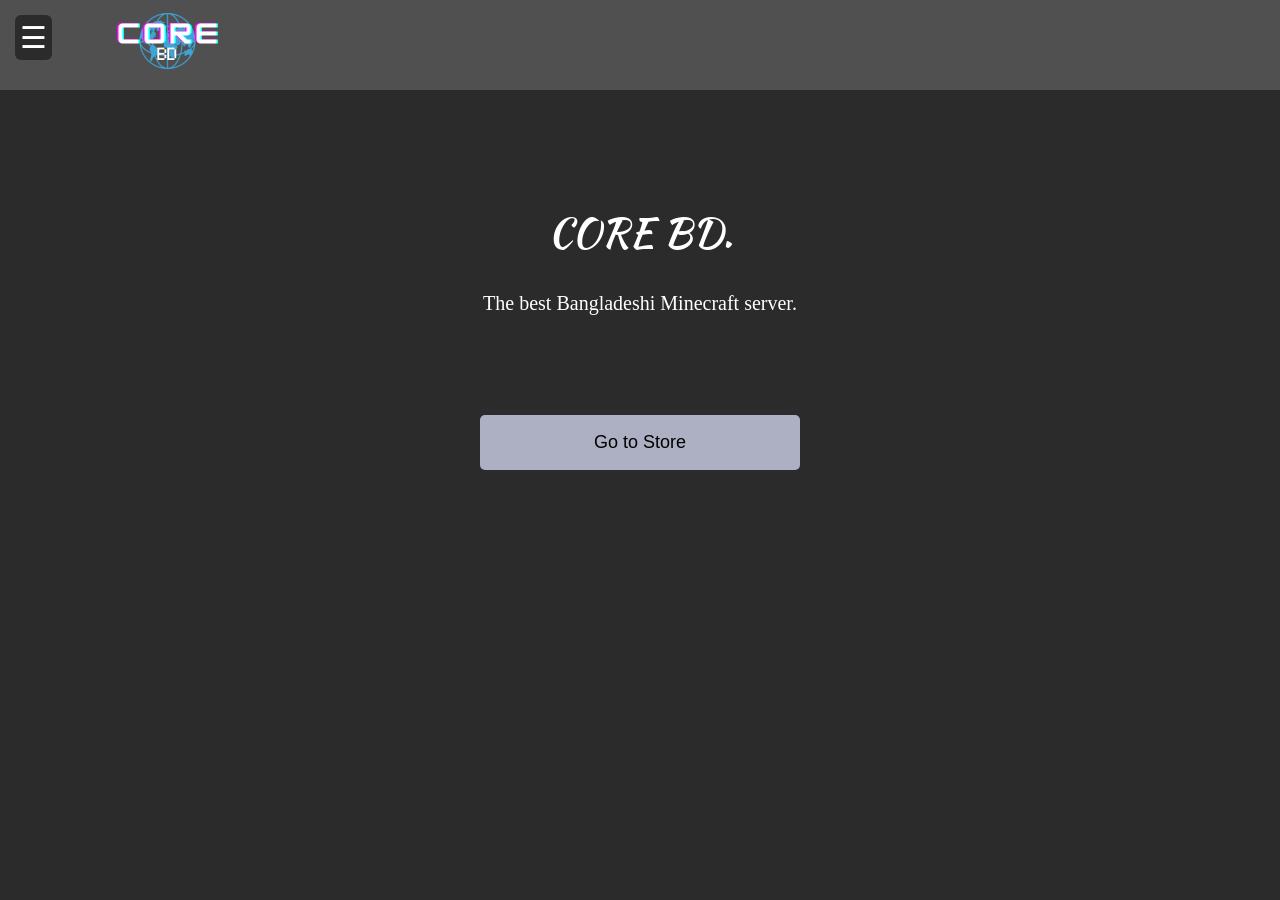
==== index.html @ 1321a86f "Add files via upload" ====
<!DOCTYPE html>
<html lang="en">
<head>
    <meta charset="UTF-8">
    <meta name="viewport" content="width=device-width, initial-scale=1.0">
    <title>Home</title>

    <link rel="stylesheet" href="index.css">
    <link rel="preconnect" href="https://fonts.googleapis.com">
    <link rel="preconnect" href="https://fonts.gstatic.com" crossorigin>
    <link href="https://fonts.googleapis.com/css2?family=Kaushan+Script&family=Playwrite+AU+VIC+Guides&display=swap" rel="stylesheet">
</head>
    
<body class="body">
    
    <video autoplay muted loop playsinline class="video">
        <source src="vecteezy_loop-of-smoke-fire-sparks-rising-up-particle_7525563.mp4" type="video/mp4">
    </video>

    <div class="video-overlay"></div>

        <div class="content">
            <nav class="nav">
    <div class="navdiv">

        <div class="logo"><a href="index.html"><img class="img" src="CORE (4).png" alt=""></a></div>

        <div class="hamburger" id="hamburger"><img src="account_circle_31dp_E3E3E3_FILL0_wght400_GRAD0_opsz24.svg" alt=""></div>
    </div>
    
</nav>

    <div class="sidebar-toggle" id="sidebarToggle">☰</div>

    <nav class="nav-list" id="sidebar">
    <li><a href="index.html" class="active">Home</a></li>
    <li><a href="store.html">Store</a></li>
    <li><a href="coins.html">Coins</a></li>
    <li><a href="contact.html">Contact</a></li>
    <li><a href="ip.html">Ip & Port</a></li>
</nav>

<div class="filers-div">
    <p class="tagline">CORE BD.</p>
</div>

<div class="div-s">
    <p class="s-details">The best Bangladeshi Minecraft server.</p>
</div>

<div class="button-div">
    <button class="fliers-but" onclick="page();">
        Go to Store
    </button>
</div>

    <div class="overlay" id="overlay"></div>
    <div class="loader" id="loader"></div>

    
<script>
    const video = document.querySelector('video');

    video.playbackRate = 1;
    const hamburger = document.getElementById("hamburger");
    const navLinks = document.getElementById("navLinks");

    hamburger.addEventListener("click", () => {
        navLinks.classList.toggle("open");
        sidebar.classList.toggle("close");
    });

  const toggle = document.getElementById("sidebarToggle");
  const sidebar = document.getElementById("sidebar");

  toggle.addEventListener("click", () => {
    sidebar.classList.toggle("open");
    navLinks.classList.toggle("close");
  });

  function page() {
    overlay.style.display = "block";
    loader.style.display = "block";

    setTimeout(() => {
        window.location.href = "store.html";
    }, 700);
  }

</script>

</body>
</html>
---- index.css ----
* {
            text-decoration: none;
            margin: 0px;
        }

        /* NAVBAR BASE */
        .nav {
            background-color: #505050;
            font-family: arial;
            height: 90px;
            display: flex;
            align-items: center;
            padding: 0 40px;
            position: fixed;
            top: 0;
            z-index: 1000;
            margin-top: 0px;
            width: 1470px;
            padding-left: 10px;

        }

        .img {
            transition: 0.3s;
        }

        .img:hover {
            border: 1px;
            border-style: solid;
            border-radius: 3px;
            margin-top: 6px;
        }

        /* FLEX CONTAINER */
        .navdiv {
            display: flex;
            align-items: center;
            justify-content: space-between;
            width: 100%;
        }

        /* LOGO */
        .logo a {
            font-size: 35px;
            font-weight: 600;
            color: white;
            margin-left: 70px;
        }

        /* NAV LINKS */
        .nav-links {
            list-style: none;
            display: flex;
            gap: 25px;
            z-index: 9999;
        }

        .nav-links li {
            display: inline-block;
            margin-left: 20px;
            text-align: center;
        }

        .nav-links li a {
            color: white;
            font-size: 18px;
            font-weight: bold;
        }

        /* HAMBURGER (MOBILE ONLY) */
        .hamburger {
            display: none;
            font-size: 32px;
            color: #2b2b2b;
            cursor: pointer;
            background-color: #2b2b2b;
            border-radius: 2px;
            padding: 5px;
            padding-left: 10px;
            padding-right: 10px;
            transition: 0.2s ease;
            margin-right: 20px;
        }

        .yes-div {
            display: flex;
            justify-content: center;
            align-items: center;
        }

        .p-final {
            font-family: bold;
            color: white;
            font-size: 23px;
        }

        .hamburger:hover {
            background-color: black;
        }

        .hamburger:active {
            padding-bottom: 2px;
        }

        /* RESPONSIVE */
        @media (max-width: 768px) {
            /* Nav links hidden */
            .nav-links {
                display: none;
                flex-direction: column;
                position: absolute;
                right: 20px;
                top: 80px;
                background: #505050;
                padding: 20px;
                border-radius: 8px;
                width: 150px;
                z-index: 9999;
                transition: 0.3s ease;
            }

            /* Show when toggled */
            .nav-links.open {
                display: flex;
            }

            /* Show hamburger */
            .hamburger {
                display: block;
                margin-top: 0px;
                margin-right: 0px;
                border-radius: 5px;
            }

            .logo a {
                margin-right: 20px;
            }

            .p-account {
                color: white;
                font-weight: 800;
                font-size: 10px;
                display: block;
            }
        }

          .nav-list {
            background-color: #505050;
            width: 160px;
            height: 100vh;
            position: fixed;
            z-index: 9999;
            left: 0;
            top: 0;
            transition: 0.3s ease;
            margin-top: 80px;
            text-align: left;
            }

            /* LINKS */
            .nav-list li {
            list-style: none;
            margin-top: 15px;
            text-align: left;
            }

            .nav-list li a {
            display: block;
            padding: 15px 10px;
            color: #ffffff;
            font-family: arial;
            font-weight: 800;
            transition: 0.1s;
            text-align: left;
            }

            .nav-list li a:hover {
            background-color: rgb(134, 124, 124);
            padding-left: 10px;
            }

            .nav-list li a.active {
            color: #2b2b2b;
            background-color: #a2a2a2dd;
            }

            /* HAMBURGER */
        .sidebar-toggle {
            display: none;
            font-size: 30px;
            color: white;
            background: #2b2b2b;
            padding: 10px 15px;
            cursor: pointer;
            position: fixed;
            top: 15px;
            left: 15px;
            z-index: 2000;
            border-radius: 6px;
            padding: 5px;
            text-align: left;
            }

            .sidebar-toggle:hover {
                background-color: #202020;
            }

            /* MOBILE */
            @media (max-width: 7680px) {
            .nav-list {
                transform: translateX(-100%);
            }

            .nav-list.open {
                transform: translateX(0);
            }

            .sidebar-toggle {
                display: block;
            }
            }

        .btn {
            background-color: #2b2b2b;
            border-color: white;
            color: white;
            font-weight: 800;
            padding: 7px;
            border-radius: 12px;
            width: 120px;
            height: 40px;
            transition: 0.2s ease-in-out;
            cursor: pointer;
            display: block;
            border-style: solid;
            border: 2px;
        }

        .btn:active {
            padding-bottom: 2px;
        }

        .btn:hover {
            background-color: rgb(138, 138, 138);
        }

        .footer {
                padding: 10px;
                background-color: #505050;
                display: flex;
                align-items: center;
                justify-content: center;
                margin: 0 auto;
                margin-top: 612px;
        }

        .div-f {
            display: flex;
            justify-content: center;
            align-items: center;
        }

        .f-p {
            font-size: 15px;
            font-family: arial;
            font-weight: 450;
            color: rgb(255, 255, 255);
        }

        .div-sign {
            display: flex;
            align-items: center;
            height: 100vh;
        }

        .btn-options {
            display: block;
            line-height: 50px;
            margin-top: 50px;
            width: 420px;
            font-family: arial;
            background-color: #ffffff;
            border: none;
            border-radius: 5px;
            transition: 0.2s ease-in;
            cursor: pointer;
            font-size: 15px;
        }

        .btn-options:hover {
            background-color: rgb(187, 186, 186);
        }

        .div-input {
            display: flex;
            align-items: center;
            justify-content: center;
        }

        .div-2 {
            display: flex;
            align-items: center;
            justify-content: center;
        }

        .div-button {
            display: flex;
            align-items: center;
            justify-content: center;
        }

        .div-1st {
            display: flex;
            align-items: center;
            justify-content: center;
        }

        .div-2nd {
            display: flex;
            align-items: center;
            justify-content: center;
        }

        .div-3rd {
            display: flex;
            align-items: center;
            justify-content: center;
        }

        .sign {
            background-color: #505050;
            padding: 20px;
            width: 460px;
            margin-top: 150px;
            border: none;
            color: white;
            border-radius: 5px;
            cursor: pointer;
            font-size: 15px;
            transition: 0.2s ease;
        }

        .p-div {
            display: flex;
            justify-content: center;
            align-items: center;
            margin-top: 20px;
        }

        .sign:hover {
            background-color: #797676;
        }

        .msg {
            margin-top: 20px;
        }

        .input-1 {
            padding: 20px;
            width: 420px;
            margin-top: 50px;
        }

        .input-2 {
            padding: 20px;
            width: 420px;
            margin-top: 100px;
        }

        .filers-div {
            display: flex;
            justify-content: center;
            align-items: center;
            text-align: center;
        }

        .tagline {
            font-family: "Kaushan Script", cursive;
            font-weight: 400;
            font-style: normal;
            color: white;
            margin-top: 50px;
            width: 700px;
            font-size: 40px;
        }

        .fliers-but {
            padding: 10px;
            background-color: rgb(172, 176, 194);
            font-family: arial;
            font-size: 18px;
            color: rgb(0, 0, 0);
            width: 320px;
            border: none;
            margin-top: 100px;
            border-radius: 5px;
            height: 55px;
            transition: 0.2s ease;
            cursor: pointer;
        }

        .fliers-but:hover {
            background-color: rgb(108, 112, 126);
        }

        .button-div {
            display: flex;
            align-items: center;
            justify-content: center;
        }

        .s-details {
            display: flex;
            align-items: center;
            justify-content: center;
            text-align: center;
            margin-top: 30px;
            font-family: bold;
            font-size: 20px;
            color: white;
            width: 700px;
        }

        .input-log {
            padding: 20px;
            width: 420px;
            margin-top: 50px;
        }

        .input-pass-log {
            padding: 20px;
            width: 420px;
            margin-top: 100px;
        }

        .button-log {
            background-color: #505050;
            padding: 20px;
            width: 460px;
            margin-top: 150px;
            border: none;
            color: white;
            border-radius: 5px;
            cursor: pointer;
            font-size: 15px;
            transition: 0.2s ease;
        }

        .button-log:hover {
            background-color: #797676;
        }

        .div-log {
            display: flex;
            justify-content: center;
            align-items: center;
        }

        .div-pass-log {
            display: flex;
            justify-content: center;
            align-items: center;
        }

        .div-log-button {
            display: flex;
            justify-content: center;
            align-items: center;
        }

        .id-div {
            display: flex;
            justify-content: center;
            align-items: center;
        }

        .div-s {
            display: flex;
            align-items: center;
            justify-content: center;
            text-align: center;
        }

        .msgl {
            margin-top: 20px;
            font-family: arial;
        }

        #overlay {
        position: fixed;
        inset: 0;
        background: rgba(78, 73, 73, 0.6); /* darkness level */
        display: none;
        z-index: 9998;
        }

        

    .loader {
    width: 40px;
    aspect-ratio: 1;
    position: fixed;              /* changed */
    top: 50%;                     /* center vertically */
    left: 50%;                    /* center horizontally */
    transform: translate(-50%, -50%);
    display: none;                /* hidden by default */
    z-index: 9999;

    }
    .loader:before {
    content: '';
    position: absolute;
    inset: 0;
    border-radius: 50%;
    --c:#0000, #ffffff 1deg 120deg,#0000 121deg;
    background:
        conic-gradient(from 0deg,  var(--c)) top right,
        conic-gradient(from 120deg,var(--c)) bottom,
        conic-gradient(from 240deg,var(--c)) top left;
    background-size: 40px 40px;
    background-repeat: no-repeat;
    animation: l25 2s infinite cubic-bezier(0.3,1,0,1);
    }
    @keyframes l25 {
    33%  {inset:-8px;transform: rotate(0deg)}
    66%  {inset:-8px;transform: rotate(180deg)}
    100% {inset:0   ;transform: rotate(180deg)}
    }

        body {
            background-color: #2b2b2b;
            font-family: Arial, sans-serif;
            color: #ffffff;
            margin: 0;

        }

        .leader {
    display: flex;
    justify-content: center; /* Centers the cards horizontally */
    gap: 20px;
    flex-wrap: wrap;        /* Essential to allow line-breaking */
    width: 100%;
    max-width: 1300px;      /* Prevents them from spreading too far apart */
    margin: 0 auto;
}

/* Ensure all 4 wrappers have the exact same starting width */
.independent, .indepe, .indep, .inde {
    width: 400px; 
}

/* THE MAGIC TRICK: The invisible line breaker */
.break {
    flex-basis: 100%;
    height: 0;
}

/* Optional styling to make the 4th card perfectly centered underneath */
.inde {
    margin-top: 20px; /* Adds space between the top row and bottom card */
}

/* Keep your card designs standard */
.in-div, .in-div1, .in-div2, .in-div3 {
    display: flex;
    flex-direction: column;
    align-items: center;
    min-height: 400px;
    background-color: #505050;
    margin-top: 110px;
    border-radius: 8px;
    padding-bottom: 0px;
    transition: 0.4s;
    /* Your background-colors, padding, borders, animations go here */
}

    .in-div3 {
        margin-top: 1px;
        margin-bottom: 35px;
    }

    .in-div:hover, .in-div1:hover, .in-div2:hover, .in-div3:hover {
        box-shadow: 0 0 5px #c0c0c0, 
                0 0 10px #c0c0c0, 
                0 0 15px #c0c0c0;;
    }

    .in-div p, .in-div1 p, .in-div2 p, .in-div3 p {
        line-height: 50px;
        font-family: arial;
        color: white;
    }

    .in-div, .in-div1, .in-div2 {
        padding-bottom: 72px;
    }

    .in-div, .in-div1 {
        padding-bottom: 222px;
    }

    .in-div {
        padding-bottom: 321px;
    }

    
/* Keep your card designs standard */
.in-div0, .in-div4, .in-div5, .in-div6 {
    display: flex;
    flex-direction: column;
    align-items: center;
    min-height: 400px;
    background-color: #505050;
    margin-top: 110px;
    border-radius: 8px;
    padding-bottom: 0px;
    transition: 0.4s;
    /* Your background-colors, padding, borders, animations go here */
}

    .in-div6 {
        margin-top: 20px;
        margin-bottom: 50px;
    }

    .in-div6 {
        box-shadow: 
                0 0 5px #c0c0c0, 
                0 0 10px #c0c0c0, 
                0 0 15px #c0c0c0;
    }

    .in-div0:hover, .in-div4:hover, .in-div5:hover, .in-div6:hover {
        box-shadow: 
                0 0 5px #c0c0c0, 
                0 0 10px #c0c0c0, 
                0 0 15px #c0c0c0;
    }

    .in-div0 p, .in-div4 p, .in-div5 p, .in-div6 p {
        line-height: 50px;
        font-family: arial;
        color: white;
    }


        .rank {
            font-size: 26px;
            font-weight: 900;
            text-transform: uppercase;
            letter-spacing: 1px;
            font-family: "Kaushan Script";
            color: white;

        }

        .og {
            font-weight: bold;
            color: rgba(255, 255, 255, 0.6);
            text-decoration: line-through;
            font-size: 18px;
            color: white;
        }

        .dis {
            font-size: 45px;
            font-weight: bold;
            color: #fff;
            margin: 5px 0;
            text-shadow: 
                0 0 5px #ff0000, 
                0 0 10px #ff0000, 
                0 0 20px #ff0000;
        }

        .in-div3 {
            box-shadow:                 
                0 0 5px #c0c0c0, 
                0 0 10px #c0c0c0, 
                0 0 15px #c0c0c0;
        }

.in-div {
    animation: slideLeft 1s ease-out forwards;
}

.in-div1 {
    animation: slideRight 1s ease-out forwards;
}

.in-div2 {
    animation: slideDown 1s ease-out forwards; /* Fixed name to match below */
}

.in-div3 {
    animation: slideUp 1s ease-out forwards; /* Fixed name to match below */
}

/*00000000000000000000000000000000000000000000000000000000000000000000*/

.in-div0 {
    animation: slideLeft 1s ease-out forwards;
}

.in-div4 {
    animation: slideRight 1s ease-out forwards;
}

.in-div5 {
    animation: slideDown 1s ease-out forwards; /* Fixed name to match below */
}

.in-div6 {
    animation: slideUp 1s ease-out forwards; /* Fixed name to match below */
}

/* --- Corrected Keyframes --- */
@keyframes slideLeft {
    0% { opacity: 0; transform: translateX(-100px); }
    100% { opacity: 1; transform: translateX(0); }
}

@keyframes slideDown {
    0% { opacity: 0; transform: translateX(100px); }
    100% { opacity: 1; transform: translateX(0); }
}

@keyframes slideRight {
    0% { opacity: 0; transform: translateY(-100px); }
    100% { opacity: 1; transform: translateY(0); } /* Fixed from translateX */
}

@keyframes slideUp { /* Fixed name mismatch and typo */
    0% { opacity: 0; transform: translateY(100px); }
    100% { opacity: 1; transform: translateY(0); } /* Fixed from translateX */
        }

                .a-href {
            text-decoration: underline;
        }

        .div-help {
            display: flex;
            justify-content: center;
            align-items: center;
            
        }

        .freedom-div {
            display: flex;
            justify-content: center;
            align-items: center;
        }

        .free-div {
            background-color: #505050;
            box-shadow: #202020;
            width: 500px;
            height: 50px;
            border-radius: 8px;
            display: flex;
            text-align: center;
            justify-content: center;
            align-items: center;
        }

        .div-help1 {
            display: flex;
            justify-content: center;
            align-items: center;
        }

        .main-text {
            font-family: arial;
            font-size: 23px;
            font-weight: 550;
            text-decoration: underline;
            text-align: center;
            margin-top: 100px;
        }

        .main-text1 {
            font-family: arial;
            font-size: 23px;
            font-weight: 550;
            text-decoration: underline;
            margin-top: 100px;
            text-align: center;
        }

        .summary {
            display: flex;
            align-items: center;
            justify-content: center;
            margin-bottom: 50px;
        }

        .sum-text {
            font-family: arial;
            font-size: 23px;
            font-weight: 550;
            width: 50%;
            margin-top: 25px;
            text-align: center;
        }

        .button-coins {
            padding: 10px;
            width: 420px;
            font-family: arial;
            font-size: 18px;
            color: #2b2b2b;
            margin-top:  50px;
            height: 50px;
            border-radius: 8px;
            border: none;
            transition: 0.4s;
            margin-bottom: 50px;
            background-color: white;
        }

        .button-coins1 {
            padding: 10px;
            width: 50px;
            font-family: arial;
            font-size: 18px;
            color: #2b2b2b;
            margin-top:  50px;
            height: 50px;
            border-radius: 8px;
            border: none;
            transition: 0.4s;
            margin-bottom: 50px;
            background-color: #505050;
            align-items: center;
            display: flex;
            justify-content: center;
        }

        .button-coins1:hover, .button-coins:hover {
            opacity: 0.6;
            cursor: pointer;
        }

        .ending-files {
            background-color: #505050;
        }

        /* Hide the perks by default and set up the smooth transition */
.perks-dropdown {
    max-height: 0;
    overflow: hidden;
    transition: max-height 0.4s ease-out, opacity 0.3s ease;
    opacity: 0;
    width: 100%;
    text-align: center;
    margin-top: 0;
}

/* When the card gets the "active" class, smoothly expand it */
.in-div.active .perks-dropdown {
    max-height: 200px; /* Adjust this number based on how long your longest perk list is */
    opacity: 1;
    margin-top: 15px;
    margin-bottom: 15px;
}

/* Style your button nicely */
.toggle-perks-btn {
    background: #ff0000;
    color: white;
    border: none;
    padding: 8px 16px;
    border-radius: 6px;
    cursor: pointer;
    font-weight: bold;
    margin-top: auto; /* Pushes the button to the absolute bottom of the card */
    transition: 0.2s;
}

.toggle-perks-btn:hover {
    background: #cc0000;
}

.leader-final {
    display: flex;
    align-items: center;
    justify-content: center;
}

.instruc {
    background-color: #5865F2;
    line-height: 50px;
    margin-top: 50px;
    padding: 15px;
    border-radius: 15px;
    height: 430px;
}

.discord {
    padding: 10px;
    width: 120px;
    background-color: cyan;
    border: none;
    border-radius: 8px;
    transition: 0.4s;
}

.discord:hover {
        box-shadow: 0 0 5px #00FFFF, 
                0 0 10px #00FFFF, 
                0 0 15px #00FFFF;
}

 .cancel {
    padding: 10px;
    width: 120px;
    background-color: cyan;
    border: none;
    border-radius: 8px;
    opacity: 0.5;
    transition: 0.4s;
 }

 .cancel:hover {
    opacity: 0.7;
 }
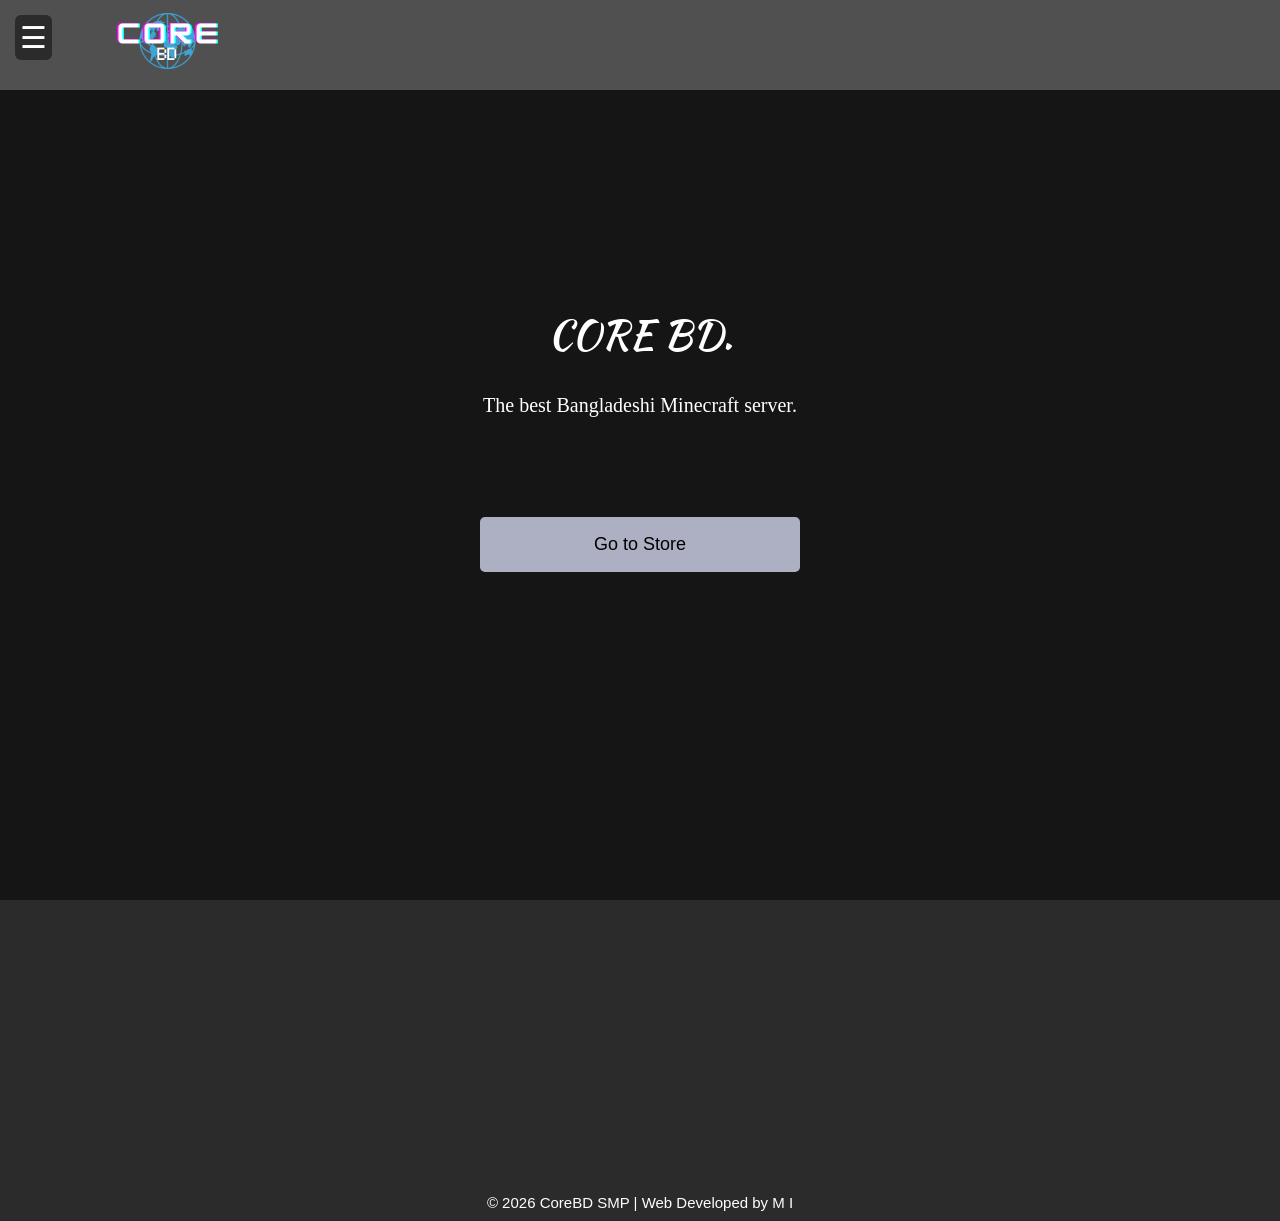
==== commit 51e7b681: "Add files via upload" ====
--- a/index.html
+++ b/index.html
@@ -57,6 +57,12 @@
     <div class="overlay" id="overlay"></div>
     <div class="loader" id="loader"></div>
 
+        <footer class="footer">
+        <div class="f-div">
+            <h3></h3>
+            <p class="f-p">© 2026 CoreBD SMP | Web Developed by M I</p>
+        </div>
+    </footer>
     
 <script>
     const video = document.querySelector('video');
--- a/index.css
+++ b/index.css
@@ -246,12 +246,14 @@
 
         .footer {
                 padding: 10px;
-                background-color: #505050;
+                background-color: transparent;
                 display: flex;
                 align-items: center;
                 justify-content: center;
                 margin: 0 auto;
                 margin-top: 612px;
+                border-top: #505050;
+                border: 1px;
         }
 
         .div-f {
@@ -397,10 +399,13 @@
             height: 55px;
             transition: 0.2s ease;
             cursor: pointer;
+            transition: 0.4s;
         }
 
         .fliers-but:hover {
-            background-color: rgb(108, 112, 126);
+            box-shadow: 0 0 5px #ACB0C2,
+                        0 0 5px #ACB0C2,
+                        0 0 5px #ACB0C2;
         }
 
         .button-div {
@@ -547,7 +552,7 @@
 
 /* Ensure all 4 wrappers have the exact same starting width */
 .independent, .indepe, .indep, .inde {
-    width: 400px; 
+    width: 375px; 
 }
 
 /* THE MAGIC TRICK: The invisible line breaker */
@@ -597,11 +602,15 @@
     }
 
     .in-div, .in-div1 {
-        padding-bottom: 222px;
+        padding-bottom: 132px;
     }
 
     .in-div {
-        padding-bottom: 321px;
+        padding-bottom: 182px;
+    }
+
+        .in-div3 {
+        padding-bottom: 52px;
     }
 
     
@@ -614,7 +623,7 @@
     background-color: #505050;
     margin-top: 110px;
     border-radius: 8px;
-    padding-bottom: 0px;
+    padding-bottom: 20px;
     transition: 0.4s;
     /* Your background-colors, padding, borders, animations go here */
 }
@@ -652,7 +661,15 @@
             letter-spacing: 1px;
             font-family: "Kaushan Script";
             color: white;
-
+        }
+
+        .drank {
+            font-size: 26px;
+            font-weight: 900;
+            text-transform: uppercase;
+            letter-spacing: 1px;
+            font-family: "Kaushan Script";
+            color: rgb(0, 0, 0);
         }
 
         .og {
@@ -913,6 +930,26 @@
                 0 0 15px #00FFFF;
 }
 
+.discord1 {
+    padding: 10px;
+    width: 320px;
+    background-color: cyan;
+    border: none;
+    border-radius: 8px;
+    height: 50px;
+    transition: 0.4s;
+    margin-top: 50px;
+    font-size: 18px;
+}
+
+.discord1:hover {
+        box-shadow: 0 0 5px #00FFFF, 
+                0 0 10px #00FFFF, 
+                0 0 15px #00FFFF;
+}
+
+.body
+
  .cancel {
     padding: 10px;
     width: 120px;
@@ -927,4 +964,44 @@
     opacity: 0.7;
  }
 
-    + .video {
+    
+            position: fixed;
+            right: 0;
+            bottom: 0;
+            min-width: 100%;
+            min-height: 100%;
+            width: auto;
+            height: auto;
+            z-index: -100; /* Pushes the video behind your text */
+            object-fit: cover; /* Prevents video distortion */
+            filter: blur(0px);
+            will-change: transform;
+            transform: translate3d(0, 0, 0);
+            backface-visibility: hidden;
+            display: flex;
+ }
+
+ .video-overlay {
+            position: fixed;
+            top: 0;
+            left: 0;
+            width: 1456px;
+            height: 100%;
+            overflow: hidden;
+            
+            /* Changes the dimness. 0.5 = 50% dark. Raise to 0.7 for darker. */
+            background-color: rgba(0, 0, 0, 0.5); 
+            
+            z-index: -99; /* Sits directly on top of video, but under text */
+ }
+
+
+    .content {
+            position: relative;
+            z-index: 1;
+            color: white;
+            font-family: sans-serif;
+            text-align: center;
+            margin-top: 20%;
+    }
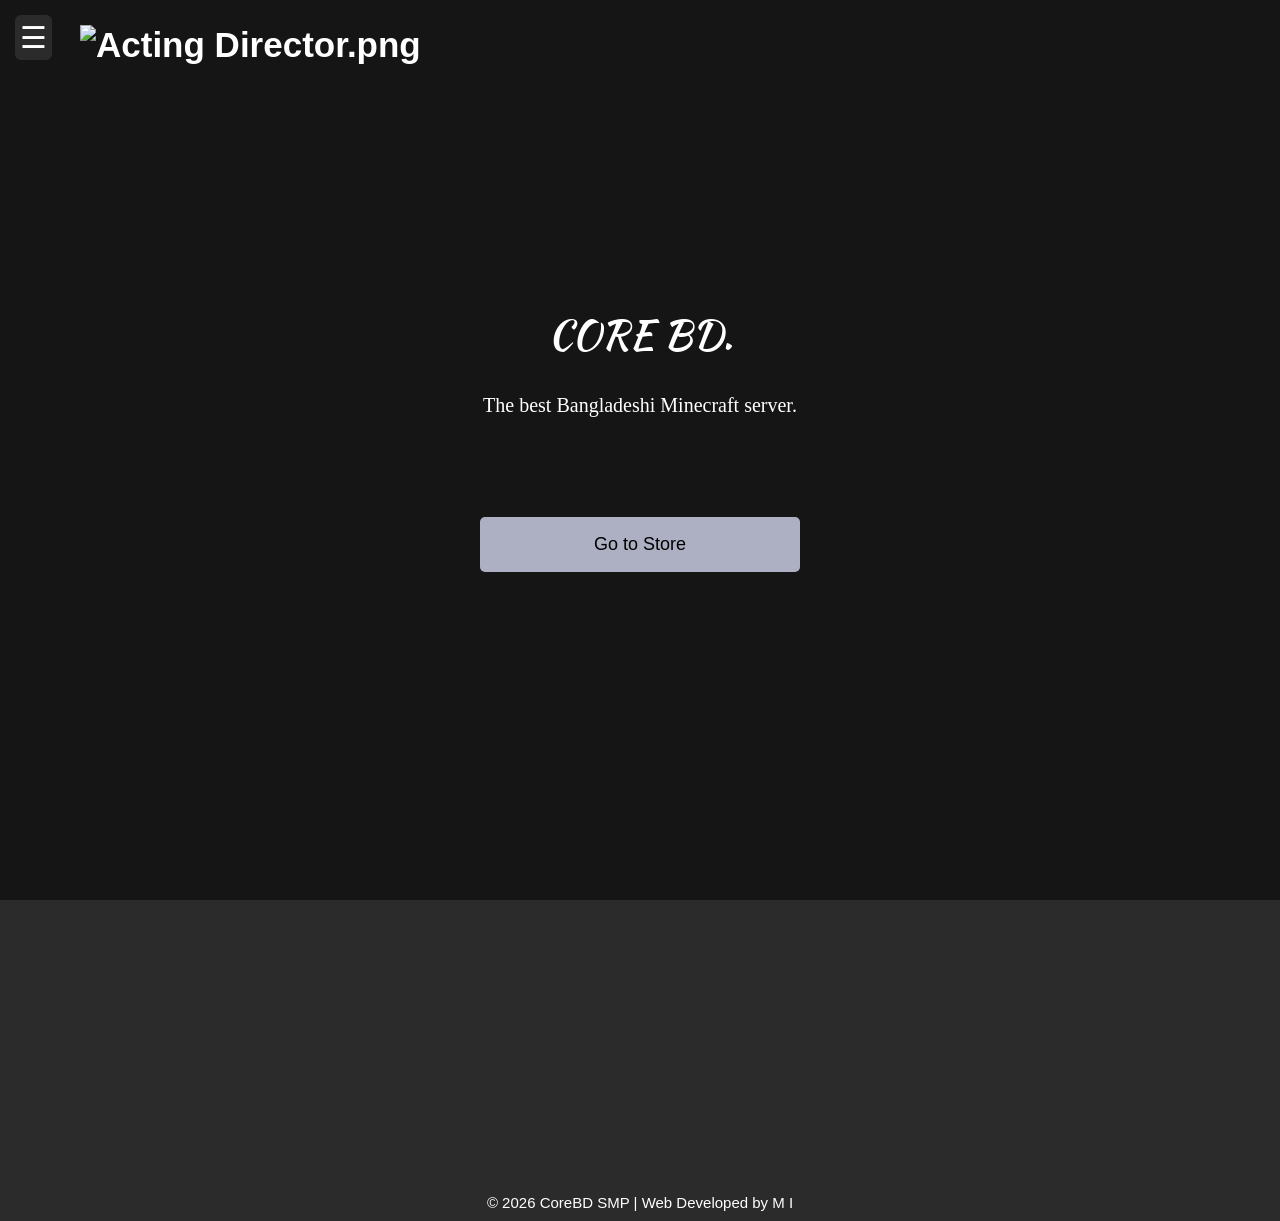
==== commit 51882930: "Add files via upload" ====
--- a/index.html
+++ b/index.html
@@ -23,7 +23,7 @@
             <nav class="nav">
     <div class="navdiv">
 
-        <div class="logo"><a href="index.html"><img class="img" src="CORE (4).png" alt=""></a></div>
+        <div class="logo"><a href="index.html"><img class="img" src="CORE (8).png" alt="Acting Director.png"></a></div>
 
         <div class="hamburger" id="hamburger"><img src="account_circle_31dp_E3E3E3_FILL0_wght400_GRAD0_opsz24.svg" alt=""></div>
     </div>
@@ -38,6 +38,7 @@
     <li><a href="coins.html">Coins</a></li>
     <li><a href="contact.html">Contact</a></li>
     <li><a href="ip.html">Ip & Port</a></li>
+    <li><a href="#">Bank</a></li>
 </nav>
 
 <div class="filers-div">
--- a/index.css
+++ b/index.css
@@ -5,7 +5,7 @@
 
         /* NAVBAR BASE */
         .nav {
-            background-color: #505050;
+            background-color: transparent;
             font-family: arial;
             height: 90px;
             display: flex;
@@ -134,6 +134,7 @@
 
             .logo a {
                 margin-right: 20px;
+                background-color: transparent;
             }
 
             .p-account {
@@ -145,7 +146,7 @@
         }
 
           .nav-list {
-            background-color: #505050;
+            background-color: transparent;
             width: 160px;
             height: 100vh;
             position: fixed;
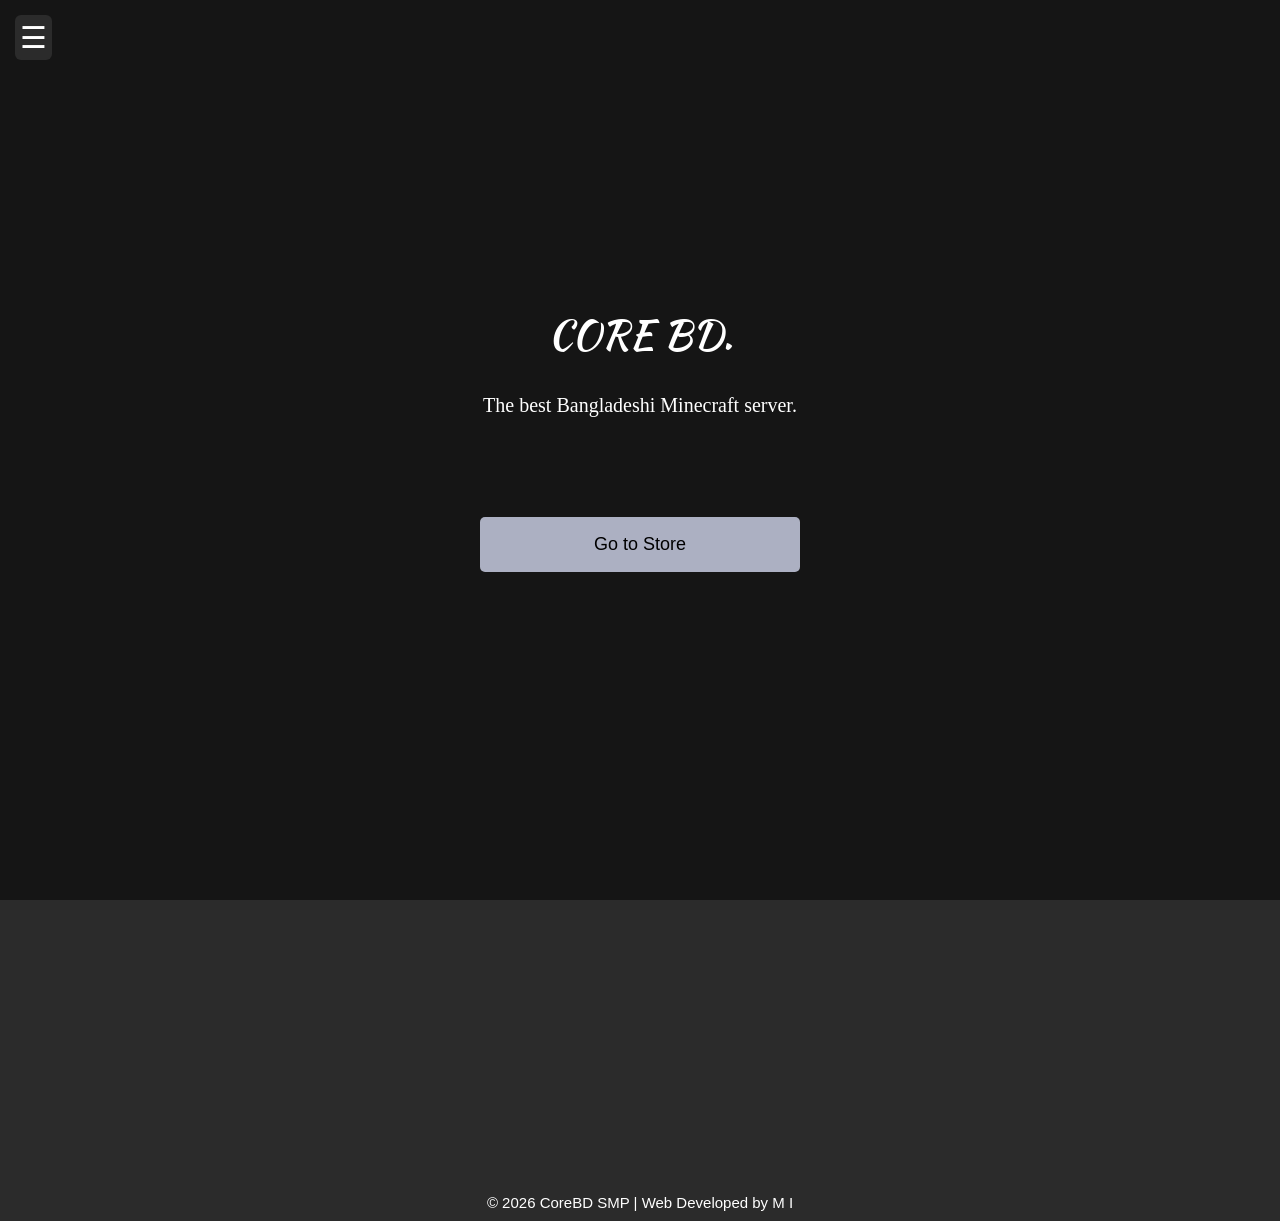
==== commit 1bd936cc: "Add files via upload" ====
--- a/index.html
+++ b/index.html
@@ -23,7 +23,7 @@
             <nav class="nav">
     <div class="navdiv">
 
-        <div class="logo"><a href="index.html"><img class="img" src="CORE (8).png" alt="Acting Director.png"></a></div>
+        <div class="logo"><a href="index.html"><img class="img" src="CORE (8).png" alt=""></a></div>
 
         <div class="hamburger" id="hamburger"><img src="account_circle_31dp_E3E3E3_FILL0_wght400_GRAD0_opsz24.svg" alt=""></div>
     </div>
@@ -37,8 +37,8 @@
     <li><a href="store.html">Store</a></li>
     <li><a href="coins.html">Coins</a></li>
     <li><a href="contact.html">Contact</a></li>
+    <li><a href="bank.html">Bank</a></li>
     <li><a href="ip.html">Ip & Port</a></li>
-    <li><a href="#">Bank</a></li>
 </nav>
 
 <div class="filers-div">
--- a/index.css
+++ b/index.css
@@ -638,17 +638,55 @@
         box-shadow: 
                 0 0 5px #c0c0c0, 
                 0 0 10px #c0c0c0, 
-                0 0 15px #c0c0c0;
+                0 0 15px rgb(255, 255, 119);
     }
 
     .in-div0:hover, .in-div4:hover, .in-div5:hover, .in-div6:hover {
         box-shadow: 
                 0 0 5px #c0c0c0, 
+                0 0 10px #e1e2a4, 
+                0 0 15px rgb(255, 255, 0);
+    }
+
+    .in-div0 p, .in-div4 p, .in-div5 p, .in-div6 p {
+        line-height: 50px;
+        font-family: arial;
+        color: white;
+    }
+
+    .in-div7, .in-div8, .in-div9, .in-div10 {
+    display: flex;
+    flex-direction: column;
+    align-items: center;
+    min-height: 400px;
+    background-color: #505050;
+    margin-top: 110px;
+    border-radius: 8px;
+    padding-bottom: 20px;
+    transition: 0.4s;
+    /* Your background-colors, padding, borders, animations go here */
+}
+
+    .in-div10 {
+        margin-top: 20px;
+        margin-bottom: 50px;
+    }
+
+    .in-div10 {
+        box-shadow: 
+                0 0 5px #c0c0c0, 
                 0 0 10px #c0c0c0, 
-                0 0 15px #c0c0c0;
-    }
-
-    .in-div0 p, .in-div4 p, .in-div5 p, .in-div6 p {
+                0 0 15px #54d054;
+    }
+
+    .in-div7:hover, .in-div8:hover, .in-div9:hover, .in-div10:hover {
+        box-shadow: 
+                0 0 5px #54d054, 
+                0 0 10px #54d054, 
+                0 0 15px #54d054;
+    }
+
+    .in-div7 p, .in-div8 p, .in-div9 p, .in-div10 p {
         line-height: 50px;
         font-family: arial;
         color: white;
@@ -949,7 +987,43 @@
                 0 0 15px #00FFFF;
 }
 
-.body
+.discord11 {
+    padding: 10px;
+    width: 320px;
+    background-color: rgb(84, 208, 84);
+    border: none;
+    border-radius: 8px;
+    height: 50px;
+    transition: 0.4s;
+    margin-top: 50px;
+    font-size: 18px;
+}
+
+.discord11:hover {
+        box-shadow: 
+                0 0 5px #54d054, 
+                0 0 10px #54d054, 
+                0 0 15px #54d054;
+}
+
+    .discord12 {
+    padding: 10px;
+    width: 320px;
+    background-color: rgb(239, 239, 76);
+    border: none;
+    border-radius: 8px;
+    height: 50px;
+    transition: 0.4s;
+    margin-top: 50px;
+    font-size: 18px;
+}
+
+.discord12:hover {
+        box-shadow: 
+                0 0 5px #EFEF4C, 
+                0 0 10px #EFEF4C, 
+                0 0 15px #EFEF4C;
+}
 
  .cancel {
     padding: 10px;
